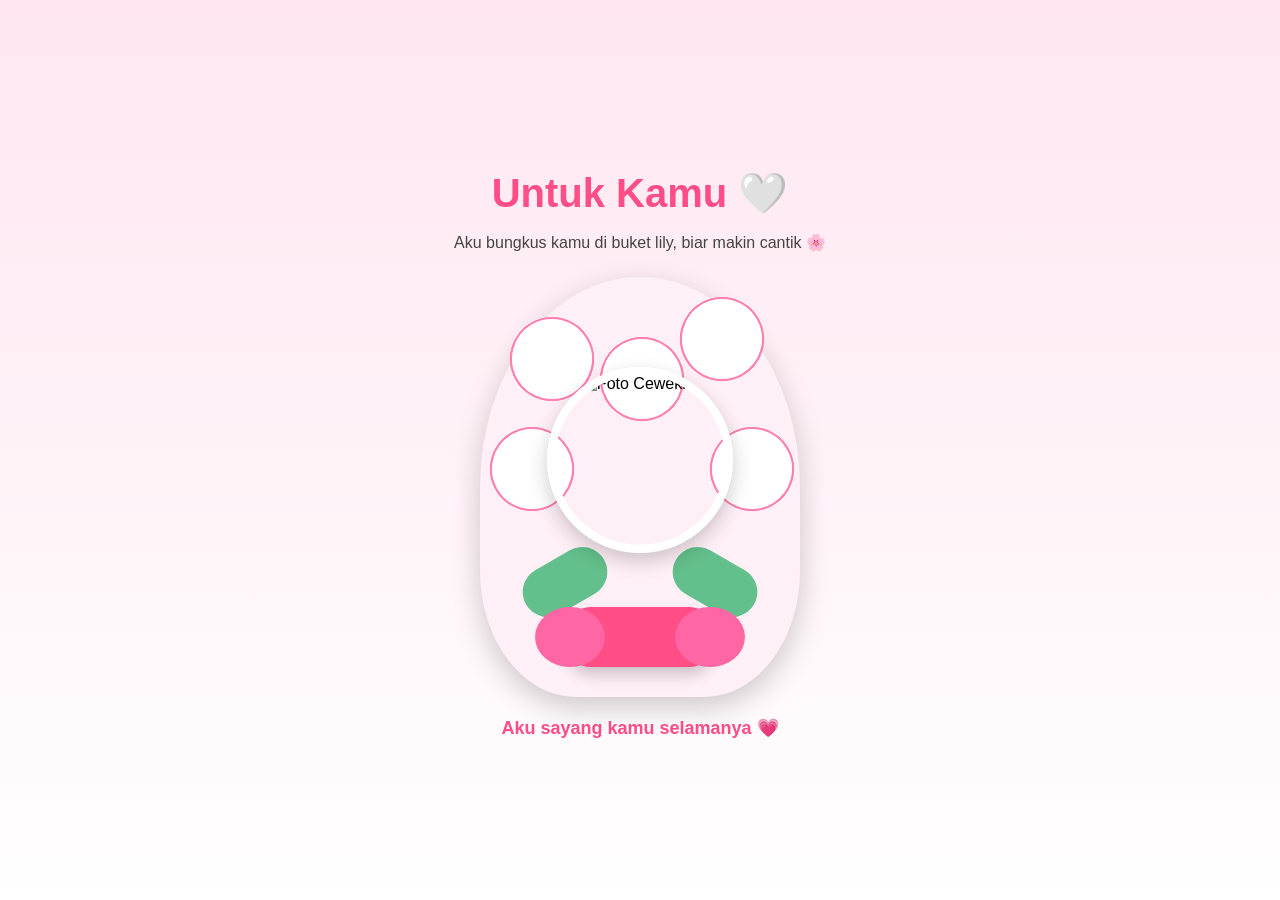
==== index.html @ f8342239 "Add files via upload" ====
<!DOCTYPE html>
<html lang="id">
<head>
  <meta charset="UTF-8" />
  <meta name="viewport" content="width=device-width, initial-scale=1.0" />
  <title>Buket Lily Untuk Kamu 🤍</title>
  <link rel="stylesheet" href="style.css" />
</head>
<body>

  <div class="container">

    <h1>Untuk Kamu 🤍</h1>
    <p class="subtitle">Aku bungkus kamu di buket lily, biar makin cantik 🌸</p>

    <div class="bouquet">

      <!-- FOTO CEWEK -->
      <div class="photo-frame">
        <img src="caca/foto.jpeg" alt="Foto Cewekku" />
      </div>

      <!-- BUNGA LILY -->
      <div class="lily lily1"></div>
      <div class="lily lily2"></div>
      <div class="lily lily3"></div>
      <div class="lily lily4"></div>
      <div class="lily lily5"></div>

      <!-- DAUN -->
      <div class="leaf leaf1"></div>
      <div class="leaf leaf2"></div>

      <!-- PITA -->
      <div class="ribbon"></div>

    </div>

    <p class="love-text">Aku sayang kamu selamanya 💗</p>

  </div>

</body>
</html>
---- style.css ----
body {
  margin: 0;
  padding: 0;
  font-family: "Poppins", sans-serif;
  background: linear-gradient(to bottom, #ffe6f0, #fff);
  display: flex;
  justify-content: center;
  align-items: center;
  height: 100vh;
}

.container {
  text-align: center;
  padding: 20px;
}

h1 {
  font-size: 40px;
  color: #ff4d88;
  margin-bottom: 5px;
}

.subtitle {
  font-size: 16px;
  color: #444;
  margin-bottom: 25px;
}

.bouquet {
  position: relative;
  width: 320px;
  height: 420px;
  margin: auto;
  background: #fff0f7;
  border-radius: 50% 50% 30% 30%;
  box-shadow: 0px 10px 30px rgba(0,0,0,0.2);
  overflow: visible;
}

/* FOTO */
.photo-frame {
  position: absolute;
  top: 90px;
  left: 50%;
  transform: translateX(-50%);
  width: 170px;
  height: 170px;
  border-radius: 50%;
  border: 8px solid white;
  box-shadow: 0px 8px 20px rgba(0,0,0,0.2);
  overflow: hidden;
  z-index: 10;
}

.photo-frame img {
  width: 100%;
  height: 100%;
  object-fit: cover;
}

/* BUNGA LILY */
.lily {
  position: absolute;
  width: 80px;
  height: 80px;
  background: white;
  border-radius: 50%;
  box-shadow: inset -8px -8px 0px rgba(255, 200, 220, 0.3);
  z-index: 5;
  border: 2 solid #ff7fb0;
}

.lily::before, .lily::after {
  content: "";
  position: absolute;
  width: 80px;
  height: 80px;
  background: white;
  border-radius: 50%;
  top: 0;
  left: 0;
  border: 2px solid #ff7fb0;
}

.lily::before {
  transform: rotate(30deg);
}

.lily::after {
  transform: rotate(-30deg);
}

.lily1 { top: 40px; left: 30px; }
.lily2 { top: 20px; right: 40px; }
.lily3 { top: 60px; left: 120px; }
.lily4 { top: 150px; left: 10px; }
.lily5 { top: 150px; right: 10px; }

/* DAUN */
.leaf {
  position: absolute;
  width: 90px;
  height: 50px;
  background: #3cb371;
  border-radius: 50px;
  transform: rotate(-30deg);
  opacity: 0.8;
}

.leaf1 {
  bottom: 90px;
  left: 40px;
}

.leaf2 {
  bottom: 90px;
  right: 40px;
  transform: rotate(30deg);
}

/* PITA */
.ribbon {
  position: absolute;
  bottom: 30px;
  left: 50%;
  transform: translateX(-50%);
  width: 140px;
  height: 60px;
  background: #ff4d88;
  border-radius: 20px;
  box-shadow: 0px 8px 15px rgba(0,0,0,0.2);
}

.ribbon::before, .ribbon::after {
  content: "";
  position: absolute;
  width: 70px;
  height: 60px;
  background: #ff66a3;
  border-radius: 50%;
  top: 0;
}

.ribbon::before {
  left: -35px;
}

.ribbon::after {
  right: -35px;
}

/* TEXT BAWAH */
.love-text {
  margin-top: 20px;
  font-size: 18px;
  color: #ff4d88;
  font-weight: bold;
}
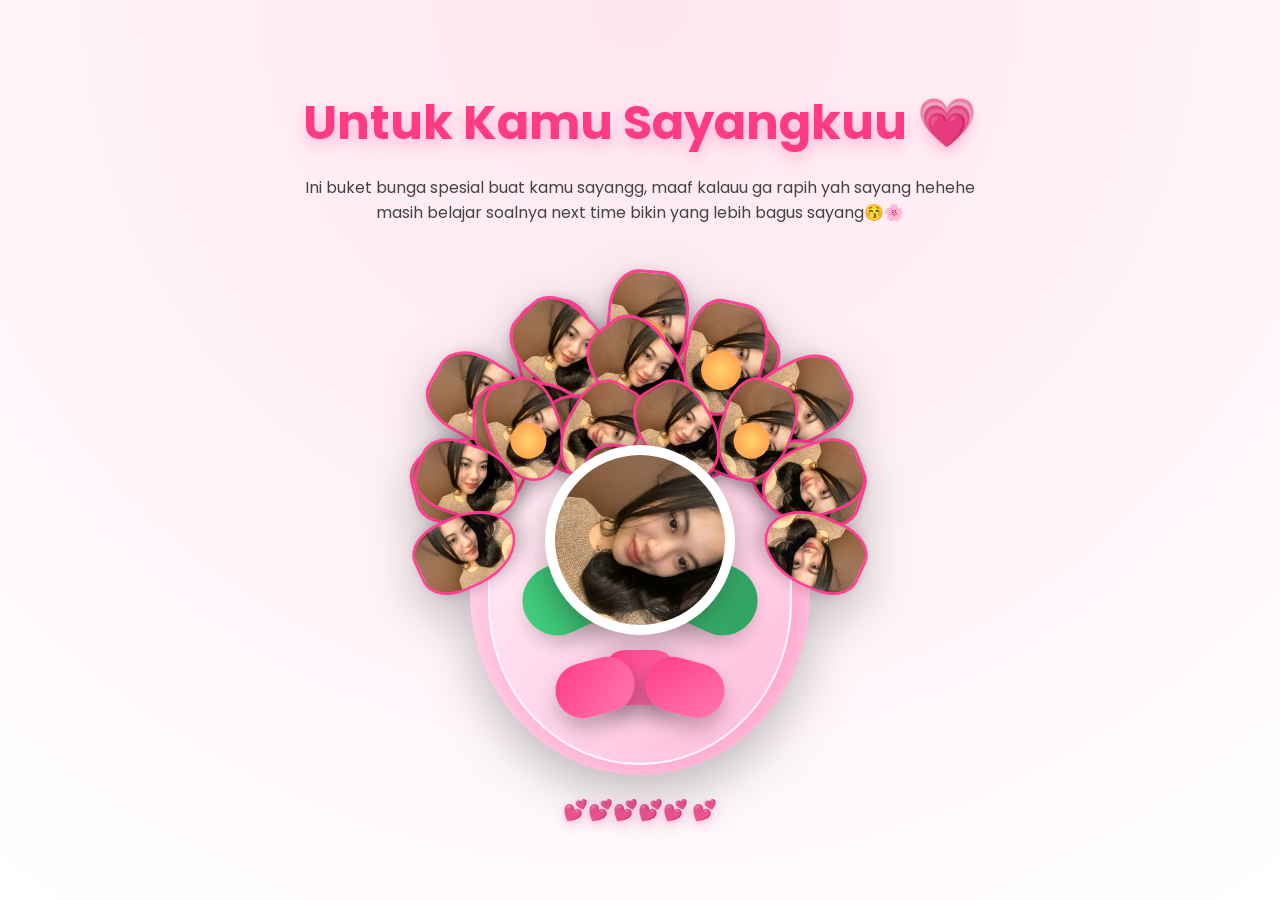
==== commit d18ae686: "Update and rename index.html.html to index.html" ====
--- a/index.html
+++ b/index.html
@@ -2,42 +2,91 @@
 <html lang="id">
 <head>
   <meta charset="UTF-8" />
-  <meta name="viewport" content="width=device-width, initial-scale=1.0" />
-  <title>Buket Lily Untuk Kamu 🤍</title>
-  <link rel="stylesheet" href="style.css" />
+  <meta name="viewport" content="width=device-width, initial-scale=1.0"/>
+  <title>Buket Lily Untuk Kamu</title>
+  <link rel="stylesheet" href="style.css">
+
+  <!-- Font -->
+  <link href="https://fonts.googleapis.com/css2?family=Poppins:wght@300;500;700&display=swap" rel="stylesheet">
 </head>
 <body>
 
   <div class="container">
-
-    <h1>Untuk Kamu 🤍</h1>
-    <p class="subtitle">Aku bungkus kamu di buket lily, biar makin cantik 🌸</p>
+    <h1>Untuk Kamu Sayangkuu 💗</h1>
+    <p class="subtitle">Ini buket bunga spesial buat kamu sayangg, maaf kalauu ga rapih yah sayang hehehe masih belajar soalnya next time bikin yang lebih bagus sayang😚🌸</p>
 
     <div class="bouquet">
 
-      <!-- FOTO CEWEK -->
-      <div class="photo-frame">
-        <img src="caca/foto.jpeg" alt="Foto Cewekku" />
+      <!-- WRAP BOUQUET -->
+      <div class="wrap"></div>
+      <div class="wrap2"></div>
+
+      <!-- FLOWERS -->
+      <div class="flower flower1">
+        <div class="petal p1"></div>
+        <div class="petal p2"></div>
+        <div class="petal p3"></div>
+        <div class="petal p4"></div>
+        <div class="petal p5"></div>
+        <div class="center"></div>
       </div>
 
-      <!-- BUNGA LILY -->
-      <div class="lily lily1"></div>
-      <div class="lily lily2"></div>
-      <div class="lily lily3"></div>
-      <div class="lily lily4"></div>
-      <div class="lily lily5"></div>
+      <div class="flower flower2">
+        <div class="petal p1"></div>
+        <div class="petal p2"></div>
+        <div class="petal p3"></div>
+        <div class="petal p4"></div>
+        <div class="petal p5"></div>
+        <div class="center"></div>
+      </div>
 
-      <!-- DAUN -->
+      <div class="flower flower3">
+        <div class="petal p1"></div>
+        <div class="petal p2"></div>
+        <div class="petal p3"></div>
+        <div class="petal p4"></div>
+        <div class="petal p5"></div>
+        <div class="center"></div>
+      </div>
+
+      <div class="flower flower4">
+        <div class="petal p1"></div>
+        <div class="petal p2"></div>
+        <div class="petal p3"></div>
+        <div class="petal p4"></div>
+        <div class="petal p5"></div>
+        <div class="center"></div>
+      </div>
+
+      <div class="flower flower5">
+        <div class="petal p1"></div>
+        <div class="petal p2"></div>
+        <div class="petal p3"></div>
+        <div class="petal p4"></div>
+        <div class="petal p5"></div>
+        <div class="center"></div>
+      </div>
+
+      <!-- MAIN PHOTO -->
+      <div class="photo-frame">
+        <img src="foto1.jpeg" alt="Foto Cewek Kamu">
+      </div>
+
+      <!-- LEAVES -->
       <div class="leaf leaf1"></div>
       <div class="leaf leaf2"></div>
+      <div class="leaf leaf3"></div>
 
-      <!-- PITA -->
-      <div class="ribbon"></div>
+      <!-- RIBBON -->
+      <div class="ribbon">
+        <div class="ribbon-knot"></div>
+        <div class="ribbon-left"></div>
+        <div class="ribbon-right"></div>
+      </div>
 
     </div>
 
-    <p class="love-text">Aku sayang kamu selamanya 💗</p>
-
+    <p class="love-text">💕💕💕💕💕 💕</p>
   </div>
 
 </body>
--- a/style.css
+++ b/style.css
@@ -1,55 +1,90 @@
+:root {
+  --foto: url("foto1.jpeg");
+}
+
 body {
   margin: 0;
   padding: 0;
   font-family: "Poppins", sans-serif;
-  background: linear-gradient(to bottom, #ffe6f0, #fff);
+  background: radial-gradient(circle at top, #ffe6f0, #ffffff);
   display: flex;
   justify-content: center;
   align-items: center;
-  height: 100vh;
+  min-height: 100vh;
+  overflow-x: hidden;
 }
 
 .container {
   text-align: center;
   padding: 20px;
+  width: 100%;
+  max-width: 700px;
 }
 
 h1 {
-  font-size: 40px;
-  color: #ff4d88;
+  font-size: 48px;
+  color: #ff3b86;
   margin-bottom: 5px;
+  text-shadow: 0px 6px 15px rgba(255, 80, 150, 0.35);
 }
 
 .subtitle {
   font-size: 16px;
   color: #444;
-  margin-bottom: 25px;
-}
-
+  margin-bottom: 30px;
+}
+
+/* BOUQUET BASE */
 .bouquet {
   position: relative;
-  width: 320px;
-  height: 420px;
+  width: 400px;
+  height: 520px;
   margin: auto;
-  background: #fff0f7;
-  border-radius: 50% 50% 30% 30%;
-  box-shadow: 0px 10px 30px rgba(0,0,0,0.2);
-  overflow: visible;
-}
-
-/* FOTO */
+  border-radius: 50px;
+  filter: drop-shadow(0px 18px 25px rgba(0,0,0,0.25));
+}
+
+/* WRAPPING PAPER */
+.wrap {
+  position: absolute;
+  bottom: 0;
+  left: 50%;
+  transform: translateX(-50%);
+  width: 340px;
+  height: 360px;
+  background: linear-gradient(135deg, #ffd1e6, #ff9cc8);
+  border-radius: 40% 40% 60% 60%;
+  z-index: 1;
+  box-shadow: inset 0px 0px 30px rgba(255,255,255,0.4);
+}
+
+.wrap2 {
+  position: absolute;
+  bottom: 10px;
+  left: 50%;
+  transform: translateX(-50%);
+  width: 300px;
+  height: 320px;
+  background: linear-gradient(135deg, rgba(255,255,255,0.7), rgba(255,210,230,0.5));
+  border-radius: 45% 45% 60% 60%;
+  z-index: 2;
+  border: 2px solid rgba(255,255,255,0.8);
+}
+
+/* MAIN PHOTO */
 .photo-frame {
   position: absolute;
-  top: 90px;
+  top: 190px;
   left: 50%;
   transform: translateX(-50%);
   width: 170px;
   height: 170px;
   border-radius: 50%;
-  border: 8px solid white;
-  box-shadow: 0px 8px 20px rgba(0,0,0,0.2);
+  border: 10px solid white;
+  box-shadow: 0px 12px 30px rgba(0,0,0,0.25);
   overflow: hidden;
   z-index: 10;
+  background: white;
 }
 
 .photo-frame img {
@@ -58,101 +93,146 @@
   object-fit: cover;
 }
 
-/* BUNGA LILY */
-.lily {
-  position: absolute;
+/* FLOWER */
+.flower {
+  position: absolute;
+  width: 160px;
+  height: 160px;
+  z-index: 8;
+}
+
+/* PETAL (Pakai foto cewek) */
+.petal {
+  position: absolute;
+  width: 75px;
+  height: 110px;
+  background-image: var(--foto);
+  background-size: cover;
+  background-position: center;
+  background-repeat: no-repeat;
+
+  border-radius: 60% 60% 85% 85%;
+  border: 3px solid #ff3b86;
+
+  box-shadow: 0px 8px 18px rgba(0,0,0,0.25);
+  filter: brightness(1.08) contrast(1.1);
+  opacity: 0.95;
+
+  transform-origin: bottom center;
+}
+
+/* PETAL POSITIONS */
+.p1 { top: 5px; left: 40px; transform: rotate(0deg); }
+.p2 { top: 15px; left: 5px; transform: rotate(-50deg); }
+.p3 { top: 45px; left: -10px; transform: rotate(-95deg); }
+.p4 { top: 15px; right: 5px; transform: rotate(50deg); }
+.p5 { top: 45px; right: -10px; transform: rotate(95deg); }
+
+/* FLOWER CENTER */
+.center {
+  position: absolute;
+  top: 55px;
+  left: 50%;
+  transform: translateX(-50%);
+  width: 40px;
+  height: 40px;
+  background: radial-gradient(circle, #ffd56b, #ff8f45);
+  border-radius: 50%;
+  box-shadow: 0px 5px 15px rgba(0,0,0,0.25);
+  z-index: 20;
+}
+
+/* FLOWER PLACEMENT */
+.flower1 { top: 40px; left: 40px; transform: rotate(-10deg); }
+.flower2 { top: 10px; left: 125px; transform: rotate(5deg); }
+.flower3 { top: 40px; right: 40px; transform: rotate(12deg); }
+.flower4 { top: 110px; left: 10px; transform: rotate(-20deg) scale(0.9); }
+.flower5 { top: 110px; right: 10px; transform: rotate(20deg) scale(0.9); }
+
+/* LEAVES */
+.leaf {
+  position: absolute;
+  width: 120px;
+  height: 70px;
+  background: linear-gradient(to right, #2ecc71, #1e9f55);
+  border-radius: 80px;
+  opacity: 0.9;
+  z-index: 6;
+  box-shadow: 0px 10px 18px rgba(0,0,0,0.2);
+}
+
+.leaf1 {
+  bottom: 150px;
+  left: 80px;
+  transform: rotate(-25deg);
+}
+
+.leaf2 {
+  bottom: 150px;
+  right: 80px;
+  transform: rotate(25deg);
+}
+
+.leaf3 {
+  bottom: 170px;
+  left: 50%;
+  transform: translateX(-50%) rotate(0deg);
+  width: 140px;
+  height: 80px;
+}
+
+/* RIBBON */
+.ribbon {
+  position: absolute;
+  bottom: 65px;
+  left: 50%;
+  transform: translateX(-50%);
+  width: 200px;
+  height: 80px;
+  z-index: 12;
+}
+
+.ribbon-knot {
+  position: absolute;
+  left: 50%;
+  top: 20px;
+  transform: translateX(-50%);
+  width: 70px;
+  height: 55px;
+  background: linear-gradient(135deg, #ff3b86, #ff79b2);
+  border-radius: 20px;
+  box-shadow: 0px 10px 20px rgba(0,0,0,0.25);
+}
+
+.ribbon-left {
+  position: absolute;
+  left: 15px;
+  top: 30px;
   width: 80px;
-  height: 80px;
-  background: white;
-  border-radius: 50%;
-  box-shadow: inset -8px -8px 0px rgba(255, 200, 220, 0.3);
-  z-index: 5;
-  border: 2 solid #ff7fb0;
-}
-
-.lily::before, .lily::after {
-  content: "";
-  position: absolute;
+  height: 55px;
+  background: linear-gradient(135deg, #ff3b86, #ff79b2);
+  border-radius: 50px;
+  transform: rotate(-15deg);
+  box-shadow: 0px 10px 20px rgba(0,0,0,0.25);
+}
+
+.ribbon-right {
+  position: absolute;
+  right: 15px;
+  top: 30px;
   width: 80px;
-  height: 80px;
-  background: white;
-  border-radius: 50%;
-  top: 0;
-  left: 0;
-  border: 2px solid #ff7fb0;
-}
-
-.lily::before {
-  transform: rotate(30deg);
-}
-
-.lily::after {
-  transform: rotate(-30deg);
-}
-
-.lily1 { top: 40px; left: 30px; }
-.lily2 { top: 20px; right: 40px; }
-.lily3 { top: 60px; left: 120px; }
-.lily4 { top: 150px; left: 10px; }
-.lily5 { top: 150px; right: 10px; }
-
-/* DAUN */
-.leaf {
-  position: absolute;
-  width: 90px;
-  height: 50px;
-  background: #3cb371;
+  height: 55px;
+  background: linear-gradient(135deg, #ff3b86, #ff79b2);
   border-radius: 50px;
-  transform: rotate(-30deg);
-  opacity: 0.8;
-}
-
-.leaf1 {
-  bottom: 90px;
-  left: 40px;
-}
-
-.leaf2 {
-  bottom: 90px;
-  right: 40px;
-  transform: rotate(30deg);
-}
-
-/* PITA */
-.ribbon {
-  position: absolute;
-  bottom: 30px;
-  left: 50%;
-  transform: translateX(-50%);
-  width: 140px;
-  height: 60px;
-  background: #ff4d88;
-  border-radius: 20px;
-  box-shadow: 0px 8px 15px rgba(0,0,0,0.2);
-}
-
-.ribbon::before, .ribbon::after {
-  content: "";
-  position: absolute;
-  width: 70px;
-  height: 60px;
-  background: #ff66a3;
-  border-radius: 50%;
-  top: 0;
-}
-
-.ribbon::before {
-  left: -35px;
-}
-
-.ribbon::after {
-  right: -35px;
-}
-
-/* TEXT BAWAH */
+  transform: rotate(15deg);
+  box-shadow: 0px 10px 20px rgba(0,0,0,0.25);
+}
+
+/* TEXT */
 .love-text {
   margin-top: 20px;
-  font-size: 18px;
-  color: #ff4d88;
+  font-size: 20px;
+  color: #ff3b86;
   font-weight: bold;
-}
+  text-shadow: 0px 4px 12px rgba(255, 80, 150, 0.3);
+}
